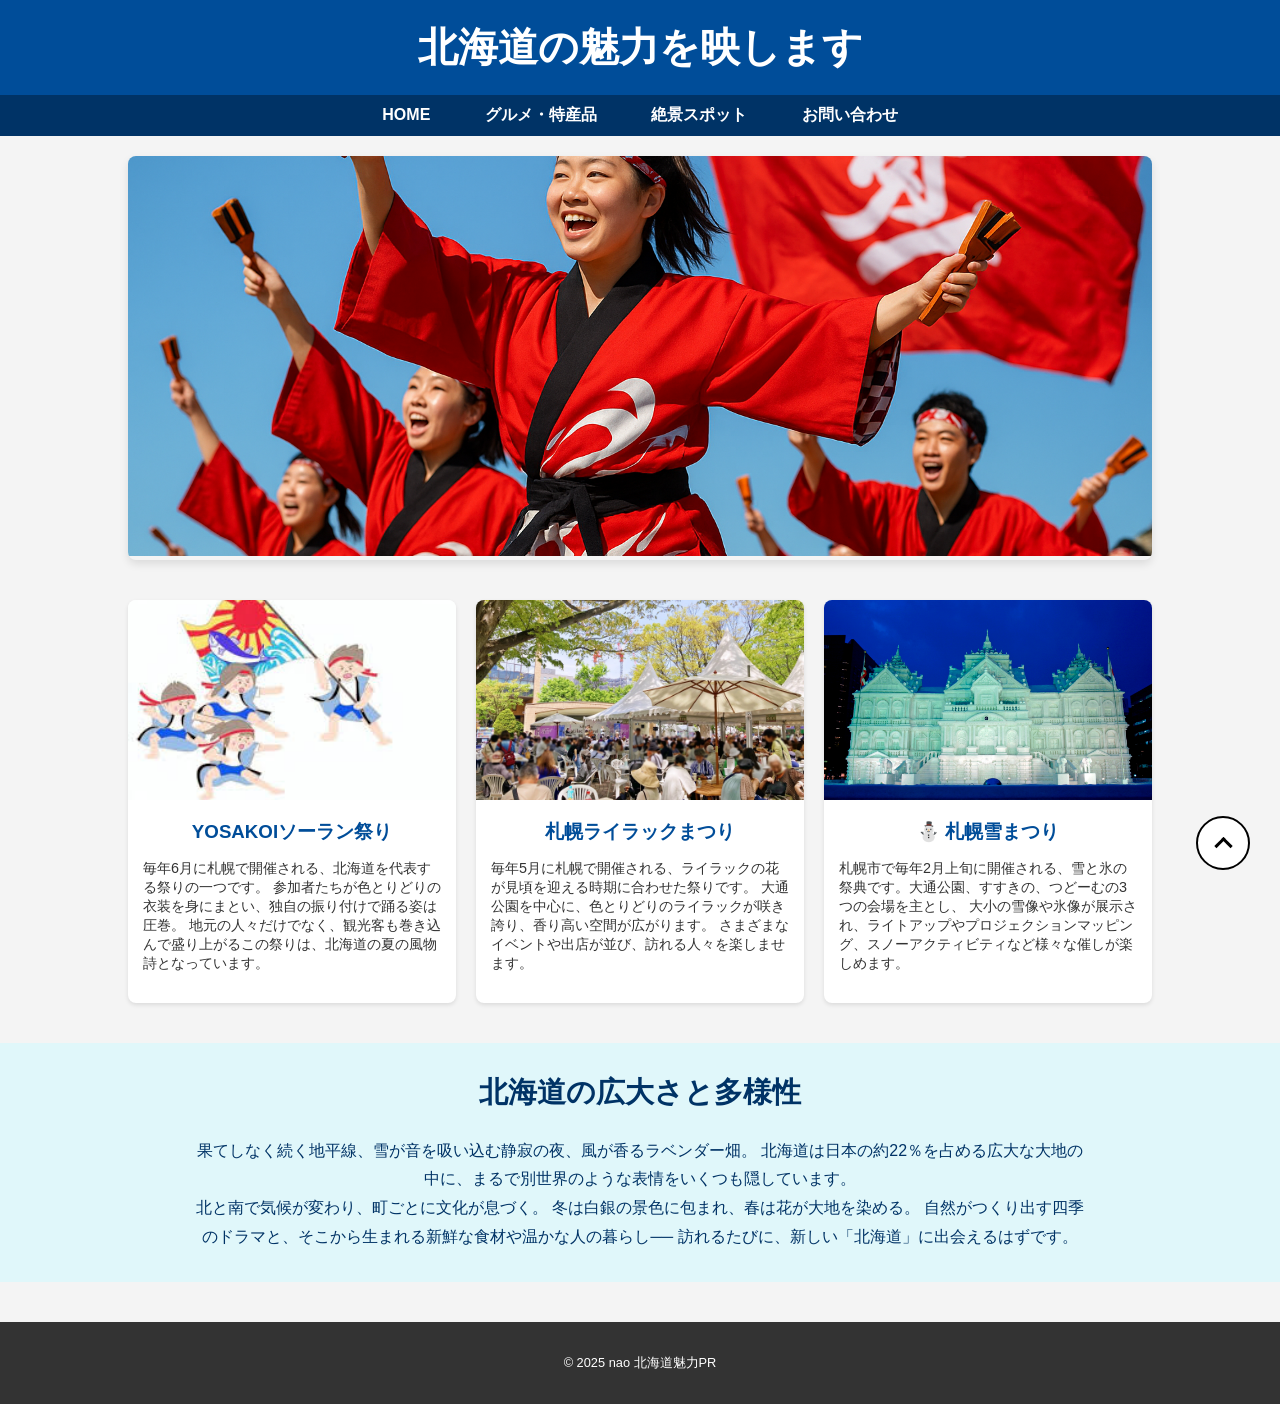
==== index.html @ 7b85604c "copy＆paste" ====
<!DOCTYPE html>
<html lang="ja">
<head>
    <meta charset="UTF-8">
    <meta name="viewport" content="width=device-width, initial-scale=1.0">

    <link rel="stylesheet" href="css/style.css"><!--css入れ込み-->
    
    <title>北海道魅力発見!!</title>
</head>

<body>

    <header>
        <h1 id="main-title">北海道の魅力を映します</h1>
    </header>

    <nav>
        <a href="index.html">HOME</a>
        <a href="gurume.html">グルメ・特産品</a>
        <a href="zekkei.html">絶景スポット</a>
        <a href="toiawase.html">お問い合わせ</a>
    </nav>

    <section id="slideshow-container"> <!-- スライドショー管理 -->
        <div class="slide"><img src="static/img/yosakoi1.png" alt="よさこいソーランの画像１"></div>
        <div class="slide"><img src="static/img/rairakku1.jpg" alt="ライラック祭りの画像１"></div>
        <div class="slide"><img src="static/img/yukimaturi.jpg" alt="雪まつりの様子"></div>
    </section>

    <div id="content-area">
        
        <article class="info-block">
            <img src="static/img/yosakoi2.jpg" alt="よさこいソーラン祭りの画像２">
            <h3>YOSAKOIソーラン祭り</h3>
            <p>毎年6月に札幌で開催される、北海道を代表する祭りの一つです。
                参加者たちが色とりどりの衣装を身にまとい、独自の振り付けで踊る姿は圧巻。
                地元の人々だけでなく、観光客も巻き込んで盛り上がるこの祭りは、北海道の夏の風物詩となっています。</p>
        </article>
        
        <article class="info-block">
            <img src="static/img/rairakku2.jpg" alt="ライラック祭りの画像２">
            <h3>札幌ライラックまつり</h3>
            <p>毎年5月に札幌で開催される、ライラックの花が見頃を迎える時期に合わせた祭りです。
                大通公園を中心に、色とりどりのライラックが咲き誇り、香り高い空間が広がります。
                さまざまなイベントや出店が並び、訪れる人々を楽しませます。</p>
        </article>
        
        <article class="info-block">
            <img src="static/img/setuzou.jpg" alt="札幌雪まつりの大雪像">
            <h3>⛄ 札幌雪まつり</h3>
            <p>札幌市で毎年2月上旬に開催される、雪と氷の祭典です。大通公園、すすきの、つどーむの3つの会場を主とし、
                大小の雪像や氷像が展示され、ライトアップやプロジェクションマッピング、スノーアクティビティなど様々な催しが楽しめます。 </p>
        </article>
        
    </div>

    <section id="explanation-div">
        <h2>北海道の広大さと多様性</h2>
        <p>果てしなく続く地平線、雪が音を吸い込む静寂の夜、風が香るラベンダー畑。
            北海道は日本の約22％を占める広大な大地の中に、まるで別世界のような表情をいくつも隠しています。<br>
            北と南で気候が変わり、町ごとに文化が息づく。
            冬は白銀の景色に包まれ、春は花が大地を染める。
            自然がつくり出す四季のドラマと、そこから生まれる新鮮な食材や温かな人の暮らし──
            訪れるたびに、新しい「北海道」に出会えるはずです。</p>
    </section>

    <a class="pagetop" href="#"><div class="pagetop__arrow"></div></a>

    <footer>
        <p>&copy; 2025 nao 北海道魅力PR</p>
    </footer>

    <script src="js/main.js"></script><!--js入れ込み-->

</body>
</html>
---- css/style.css ----
/* ==================================
   CSSリセットと共通スタイル
   ================================== */
body {
    font-family: sans-serif;
    margin: 0;
    padding: 0;
    background-color: #f4f4f4;
    color: #333;
}

/* ==================================
   ヘッダーとナビゲーション
   ================================== */
header {
    background-color: #004d99; /* 北海道の空や海をイメージした濃い青 */
    color: white;
    padding: 20px 0;
    text-align: center;
}

header h1 {
    margin: 0;
    font-size: 2.5em;
}

nav {
    background-color: #003366;
    text-align: center;
    padding: 10px 0;
}

nav a {
    color: white;
    text-decoration: none;
    margin: 0 15px;
    font-weight: bold;
    padding: 5px 10px;
    transition: background-color 0.3s;
}

nav a:hover {
    background-color: #005aab;
}

/* ==================================
h1の文字ジャンプアニメーション
================================== */

#main-title span {
  display: inline-block;
  animation: jump 7.6s ease-in-out infinite;
}

@keyframes jump {
  0%, 100% {
    transform: translateY(0);
  }
  50% {
    transform: translateY(-20px);
  }
}

/* 文字ごとに少しずつ遅延をずらす */
#main-title span:nth-child(1) { animation-delay: 0s; }
#main-title span:nth-child(2) { animation-delay: 1.1s; }
#main-title span:nth-child(3) { animation-delay: 2.2s; }
#main-title span:nth-child(4) { animation-delay: 3.3s; }
#main-title span:nth-child(5) { animation-delay: 4.4s; }
#main-title span:nth-child(6) { animation-delay: 5.5s; }
#main-title span:nth-child(7) { animation-delay: 6.6s; }
#main-title span:nth-child(8) { animation-delay: 7.7s; }
#main-title span:nth-child(9) { animation-delay: 8.8s; }
#main-title span:nth-child(10) { animation-delay: 9.9s; }
#main-title span:nth-child(11) { animation-delay: 11s; }


/* ==================================
   画像スライドショー
   ================================== */
#slideshow-container {
    width: 80%;
    margin: 20px auto;
    position: relative;
    overflow: hidden;
    border-radius: 8px;
    box-shadow: 0 4px 8px rgba(0, 0, 0, 0.1);
}

.slide {
    display: none; /* JSで表示を切り替える */
    width: 100%;
}

.slide img {
    width: 100%;
    height: 400px; /* 高さを固定 */
    object-fit: cover; /* 画像をトリミングして領域に合わせる */
}

/* ==================================
   紹介コンテンツブロック
   ================================== */
#content-area {
    display: flex;
    justify-content: space-around;
    flex-wrap: wrap; /* 画面幅が狭い時に折り返す */
    width: 80%;
    margin: 40px auto;
    gap: 20px; /* アイテム間の隙間 */
}

.info-block {
    background-color: white;
    flex: 1 1 30%; /* 1列に3つ、幅30%を目安 */
    min-width: 280px; /* 最小幅 */
    box-shadow: 0 2px 4px rgba(0, 0, 0, 0.1);
    border-radius: 8px;
    overflow: hidden;
    text-align: center;
}

.info-block img {
    width: 100%;
    height: 200px;
    object-fit: cover;
}

.info-block h3 {
    color: #004d99;
    margin: 15px 0 10px;
}

.info-block p {
    padding: 0 15px 15px;
    text-align: left;
    font-size: 0.9em;
}

/* ==================================
   横長の説明DIV
   ================================== */
#explanation-div {
    background-color: #e0f7fa; /* 明るい水色 */
    color: #003366;
    padding: 30px 10%;
    margin: 40px 0;
    text-align: center;
}

#explanation-div h2 {
    margin-top: 0;
    font-size: 1.8em;
}

#explanation-div p {
    line-height: 1.8;
    max-width: 900px;
    margin: 0 auto;
}

/* ==================================
    トップへ戻るボタンのスタイル 
   ================================== */
.pagetop {
    height: 50px;
    width: 50px;
    position: fixed;
    right: 30px;
    bottom: 30px;
    background: #fff;
    border: solid 2px #000;
    border-radius: 50%;
    display: flex;
    justify-content: center;
    align-items: center;
    z-index: 2;
}
.pagetop__arrow {
    height: 10px;
    width: 10px;
    border-top: 3px solid #000;
    border-right: 3px solid #000;
    transform: translateY(20%) rotate(-45deg);
}
html {
    scroll-behavior: smooth;
}


/* ==================================
   フッター
   ================================== */
footer {
    background-color: #333;
    color: white;
    text-align: center;
    padding: 20px 0;
    font-size: 0.8em;
}

/* ==================================
   レスポンシブデザイン (メディアクエリ)
   ================================== */

/* ----------------------------------
   スマートフォン向け (画面幅 480px 以下)
   ---------------------------------- */
@media (max-width: 480px) {
    nav {
        width: 100%;
        padding: 0;
        box-sizing: border-box;
    }

    nav a {
        display: block;
        width: 100%;
        font-size: 14px;
        padding: 8px 10px;
        margin: 0;
        border-bottom: 1px solid #005aab;
        white-space: normal;
        word-break: break-word;
        box-sizing: border-box;
    }

    nav a:last-child {
        border-bottom: none;
    }
}
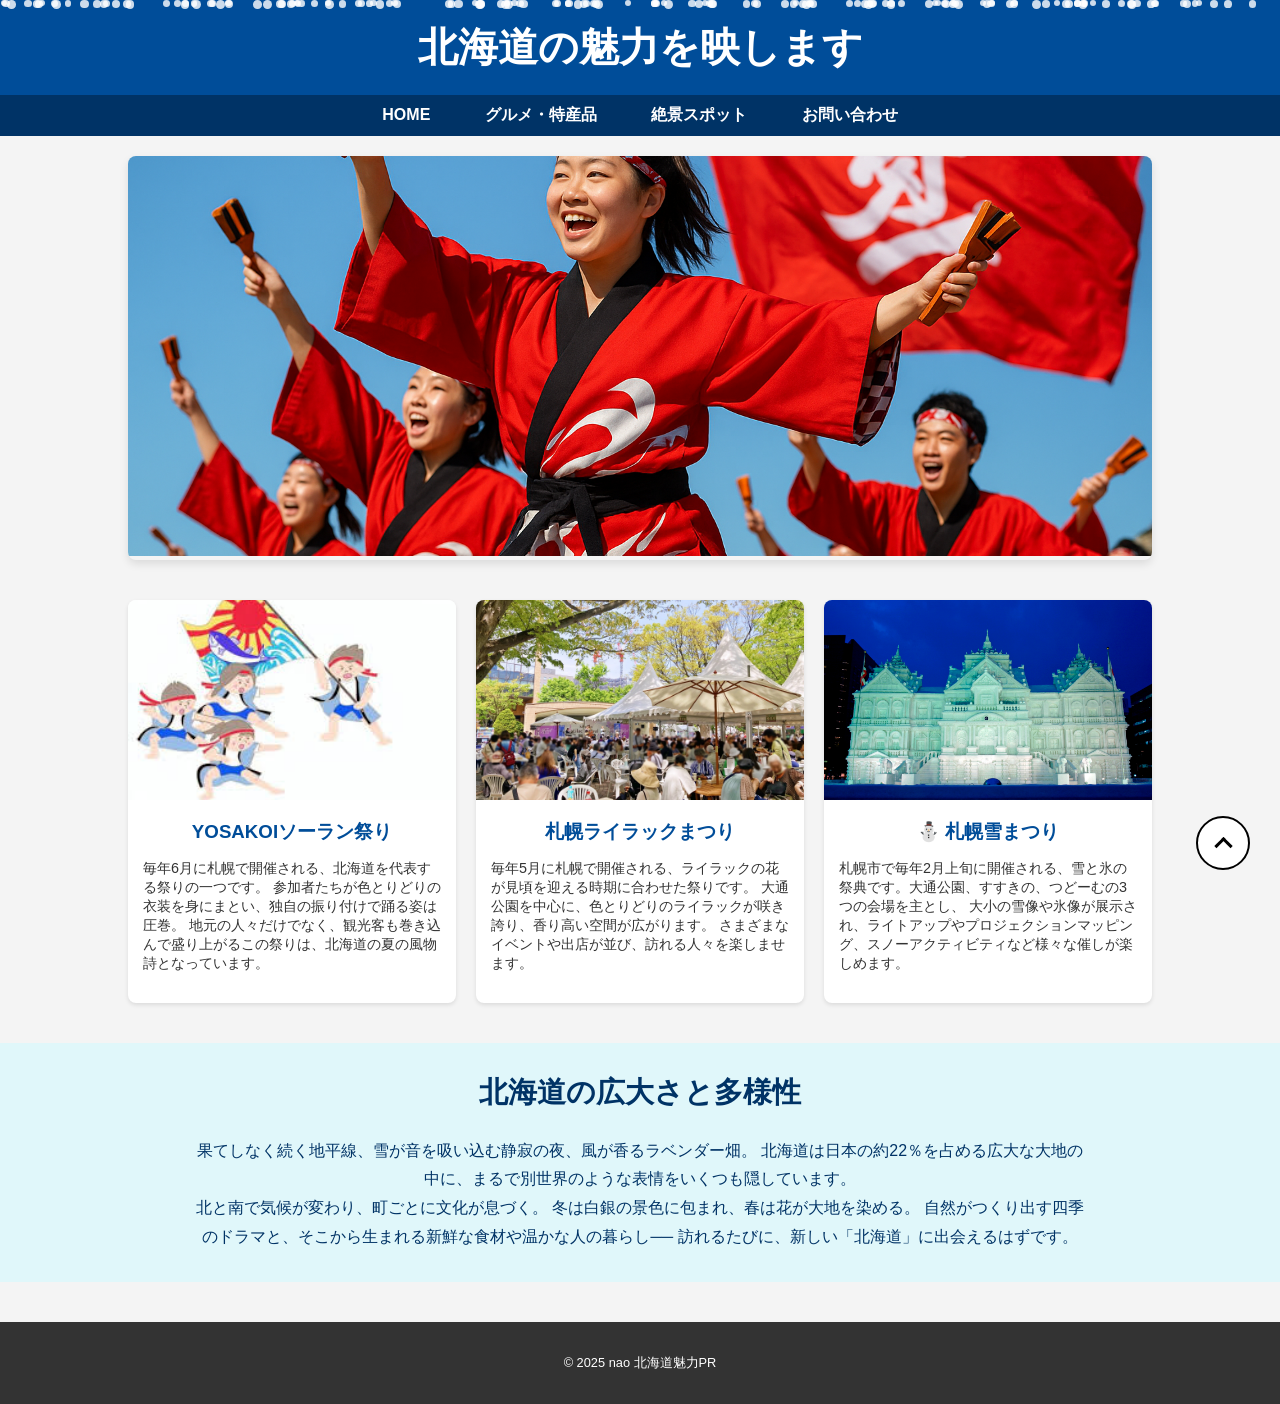
==== commit d85b25e5: "homeのみ雪を降らせてみた" ====
--- a/index.html
+++ b/index.html
@@ -14,6 +14,8 @@
     <header>
         <h1 id="main-title">北海道の魅力を映します</h1>
     </header>
+
+    <div class="snow"></div>
 
     <nav>
         <a href="index.html">HOME</a>
--- a/css/style.css
+++ b/css/style.css
@@ -229,3 +229,38 @@
         border-bottom: none;
     }
 }
+
+/* ==================================
+   雪のエフェクト (Snow Effect)
+   ================================== */
+
+.snow {
+    position: fixed; /* 画面全体を覆う */
+    top: 0;
+    left: 0;
+    width: 100%;
+    height: 100%;
+    pointer-events: none; /* 雪の下の要素をクリックできるようにする */
+    z-index: 1000; /* 最前面に表示 */
+}
+
+/* 個々の雪の粒の見た目とアニメーション */
+.snowflake {
+    position: absolute;
+    width: 5px; /* 雪の粒のサイズ */
+    height: 5px;
+    background: white; /* 雪の色 */
+    border-radius: 50%;
+    opacity: 0.8;
+    animation: fall linear infinite; /* fallという名前のアニメーションを線形に無限に繰り返す */
+}
+
+/* 雪が降るアニメーションの定義 */
+@keyframes fall {
+    0% {
+        transform: translateY(-100vh); /* 画面外の上からスタート */
+    }
+    100% {
+        transform: translateY(100vh); /* 画面外の下まで移動 */
+    }
+}
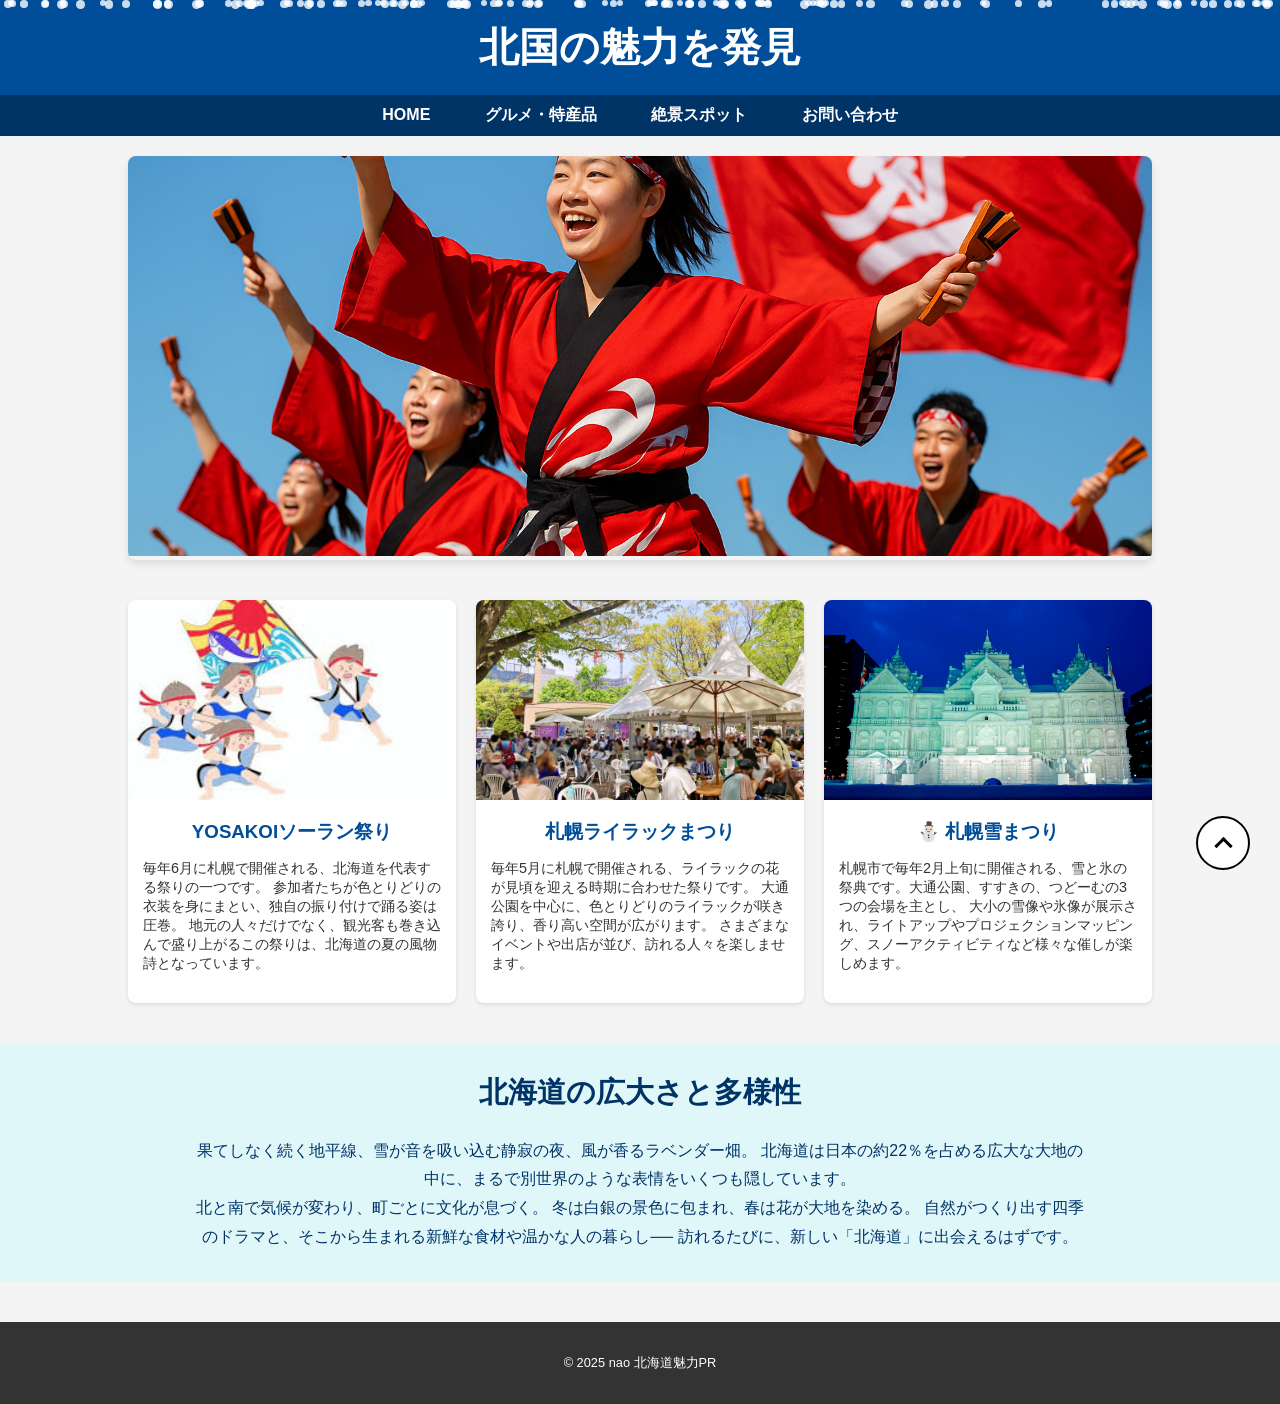
==== commit be0b0626: "レスポンシブデザインに向け 文字数調整" ====
--- a/index.html
+++ b/index.html
@@ -12,7 +12,7 @@
 <body>
 
     <header>
-        <h1 id="main-title">北海道の魅力を映します</h1>
+        <h1 id="main-title">北国の魅力を発見</h1>
     </header>
 
     <div class="snow"></div>
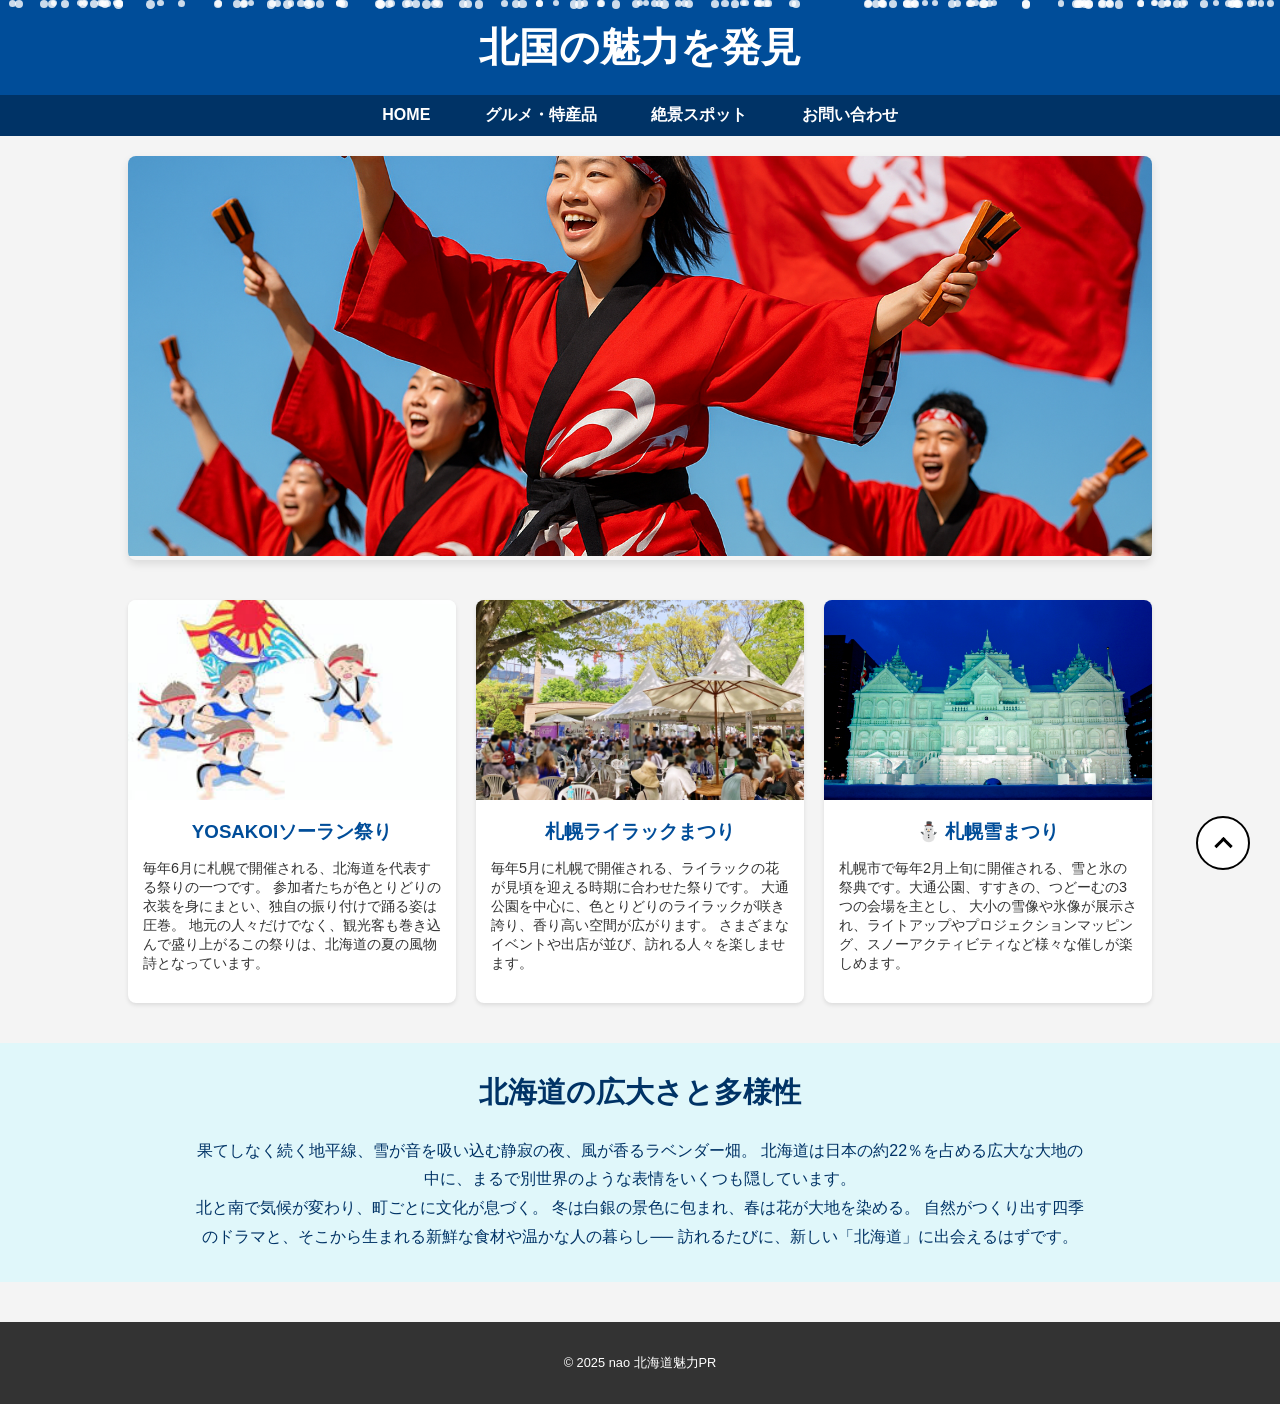
==== commit 25c5cf5c: "画像にURL添付" ====
--- a/index.html
+++ b/index.html
@@ -24,11 +24,26 @@
         <a href="toiawase.html">お問い合わせ</a>
     </nav>
 
-    <section id="slideshow-container"> <!-- スライドショー管理 -->
-        <div class="slide"><img src="static/img/yosakoi1.png" alt="よさこいソーランの画像１"></div>
-        <div class="slide"><img src="static/img/rairakku1.jpg" alt="ライラック祭りの画像１"></div>
-        <div class="slide"><img src="static/img/yukimaturi.jpg" alt="雪まつりの様子"></div>
+    <section id="slideshow-container">
+        <div class="slide">
+            <a href="https://www.yosakoi-soran.jp/" target="_blank">
+                <img src="static/img/yosakoi1.png" alt="よさこいソーランの画像１">
+            </a>
+        </div>
+
+        <div class="slide">
+            <a href="https://www.sapporo.travel/lilacfes/" target="_blank">
+                <img src="static/img/rairakku1.jpg" alt="ライラック祭りの画像１">
+            </a>
+        </div>
+
+        <div class="slide">
+            <a href="https://www.snowfes.com/" target="_blank">
+                <img src="static/img/yukimaturi.jpg" alt="雪まつりの様子">
+            </a>
+        </div>
     </section>
+
 
     <div id="content-area">
         
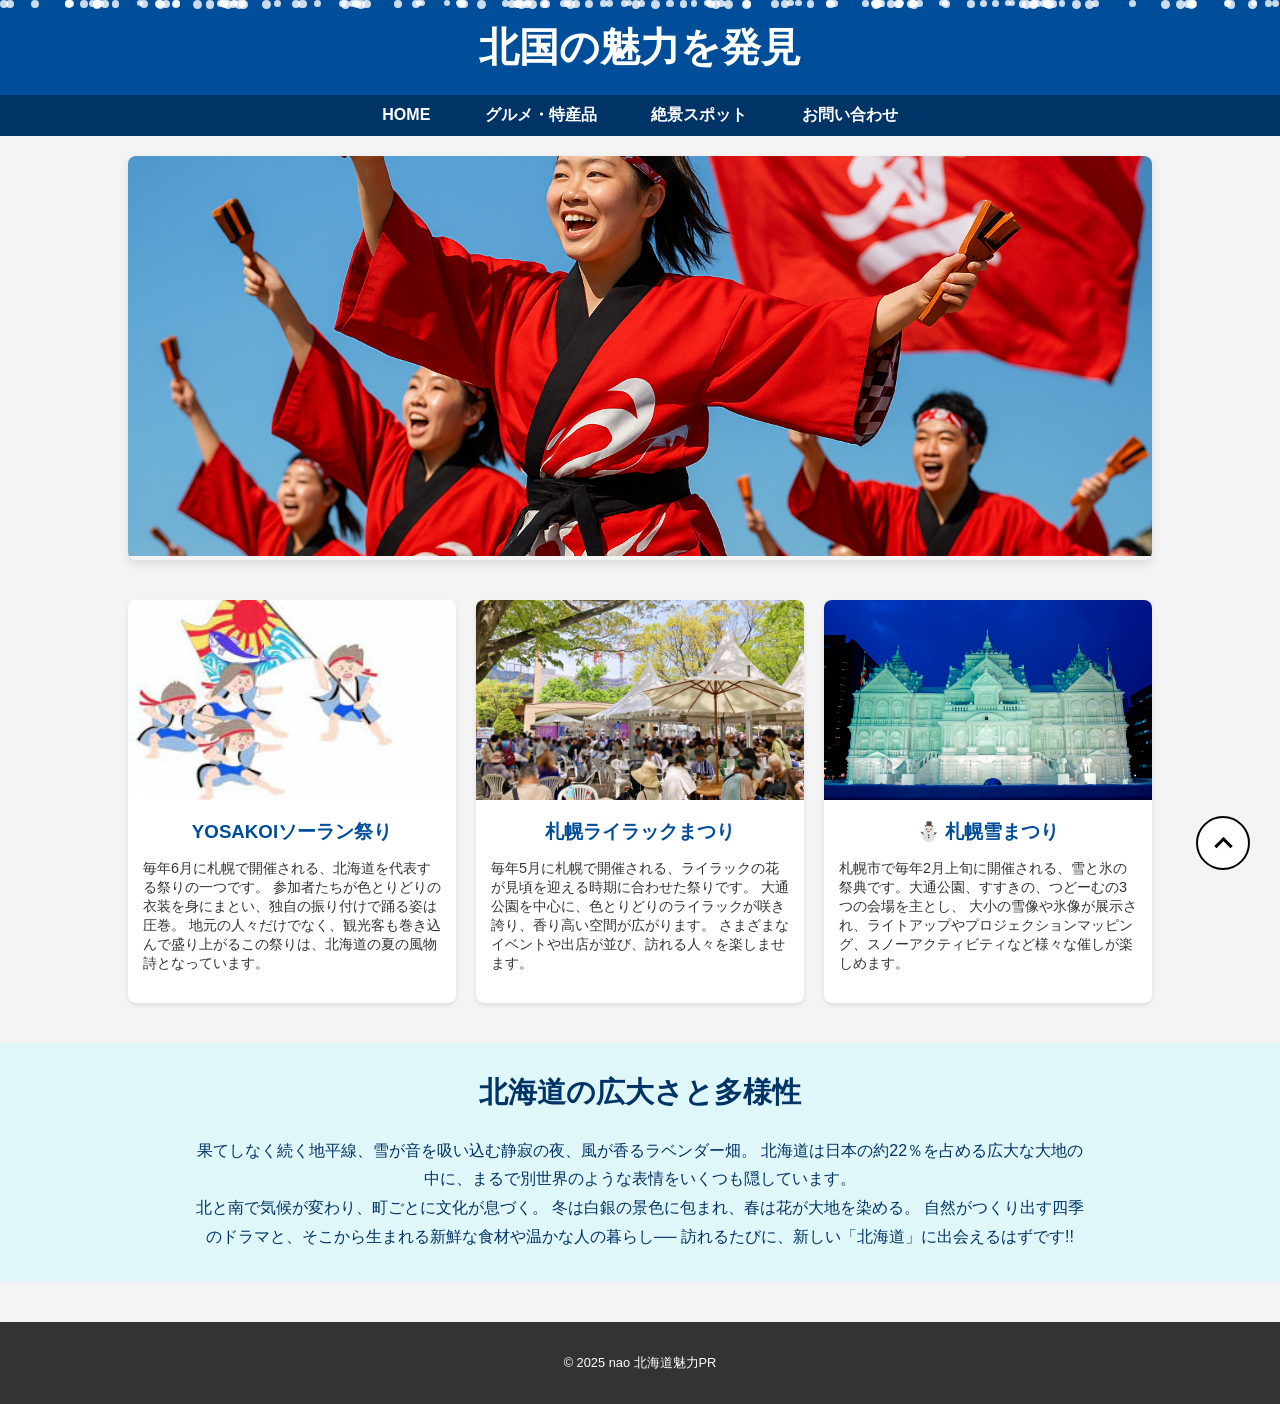
==== commit 4fb955a6: "ちょい変" ====
--- a/index.html
+++ b/index.html
@@ -79,7 +79,7 @@
             北と南で気候が変わり、町ごとに文化が息づく。
             冬は白銀の景色に包まれ、春は花が大地を染める。
             自然がつくり出す四季のドラマと、そこから生まれる新鮮な食材や温かな人の暮らし──
-            訪れるたびに、新しい「北海道」に出会えるはずです。</p>
+            訪れるたびに、新しい「北海道」に出会えるはずです!!</p>
     </section>
 
     <a class="pagetop" href="#"><div class="pagetop__arrow"></div></a>
